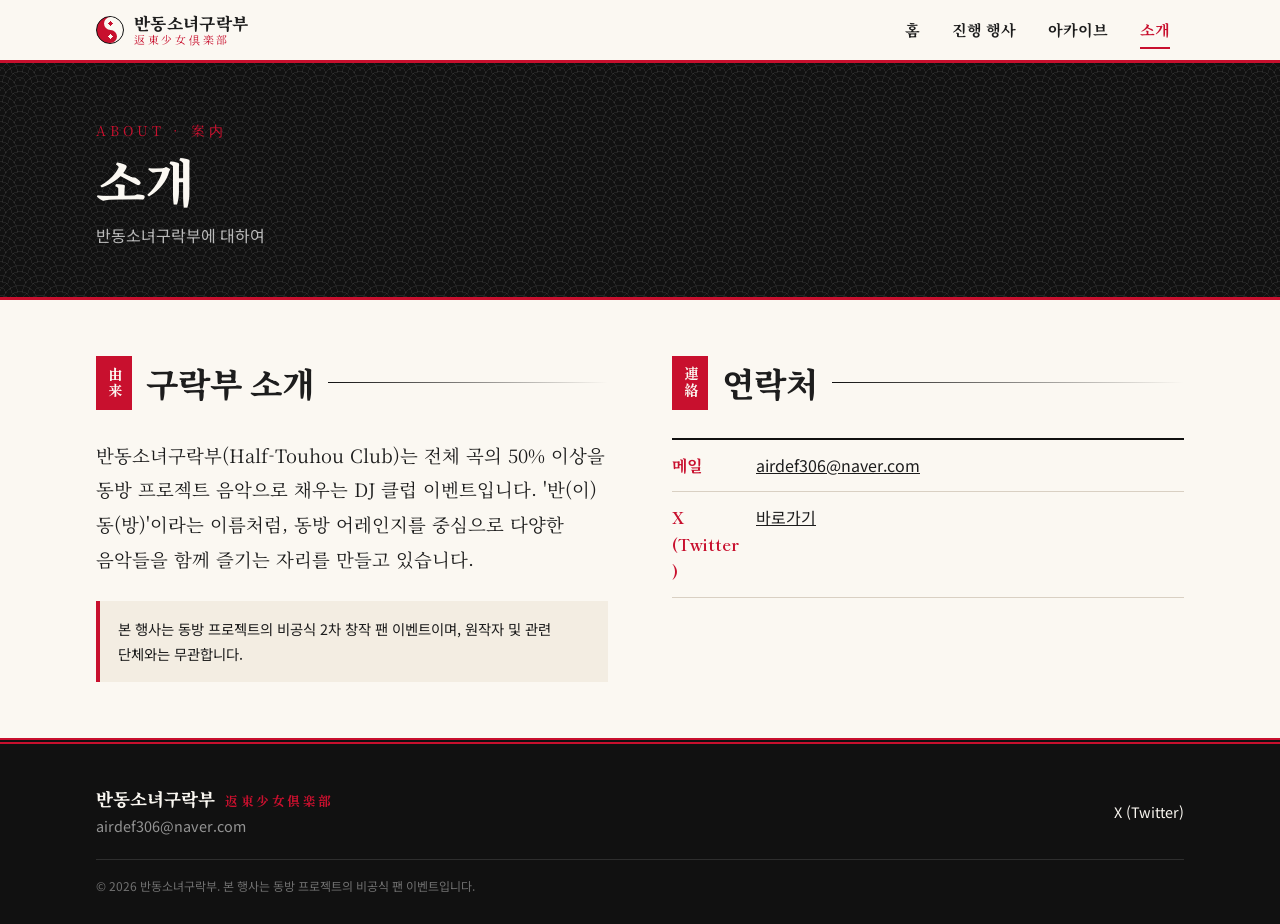
==== about.html @ 6b5e384d "[반동소녀][Initialize] 웹 기반 기초 뼈대 커밋" ====
<!doctype html>
<html lang="ko">
<head>
  <meta charset="utf-8">
  <meta name="viewport" content="width=device-width, initial-scale=1">
  <title>소개 | 반동소녀구락부</title>
  <meta name="description" content="반동소녀구락부 소개 및 연락처">
  <meta name="theme-color" content="#c8102e">
  <link rel="preconnect" href="https://fonts.googleapis.com">
  <link rel="preconnect" href="https://fonts.gstatic.com" crossorigin>
  <link href="https://fonts.googleapis.com/css2?family=Noto+Sans+KR:wght@400;700&family=Noto+Serif+KR:wght@400;700;900&family=Shippori+Mincho:wght@500;700;800&display=swap" rel="stylesheet">
  <link rel="stylesheet" href="assets/css/style.css">
</head>
<body data-page="about">
  <header id="site-header"></header>

  <main>
    <header class="page-hero pattern-waves">
      <div class="container">
        <p class="page-hero__label">ABOUT · 案内</p>
        <h1 class="page-hero__title">소개</h1>
        <p class="page-hero__sub">반동소녀구락부에 대하여</p>
      </div>
    </header>

    <div class="container section">
      <div class="about-grid">
        <section>
          <div class="section-head">
            <span class="section-head__label">由来</span>
            <h2 class="section-head__title">구락부 소개</h2>
          </div>
          <p id="about-desc" class="lead"></p>
          <p class="notice">본 행사는 동방 프로젝트의 비공식 2차 창작 팬 이벤트이며, 원작자 및 관련 단체와는 무관합니다.</p>
        </section>

        <section>
          <div class="section-head">
            <span class="section-head__label">連絡</span>
            <h2 class="section-head__title">연락처</h2>
          </div>
          <div id="about-contact"></div>
        </section>
      </div>
    </div>
  </main>

  <footer id="site-footer"></footer>

  <script src="assets/js/main.js"></script>
</body>
</html>
---- assets/css/style.css ----
/* ============================================================
 * 반동소녀구락부 — 기본 스타일
 * 컨셉: 무녀복의 홍백(紅白) + 먹색(墨), 부적(お札)·청해파(青海波) 모티프
 * 모바일 우선(mobile-first)으로 작성
 * ============================================================ */

:root {
  /* 색상 */
  --red: #c8102e;        /* 주홍 — 메인 */
  --red-deep: #8f0b1f;   /* 진홍 — hover / 강조 */
  --white: #fbf8f2;      /* 화지(和紙) 느낌의 흰색 */
  --paper: #f3ede2;      /* 보조 배경 */
  --black: #111111;      /* 먹색 */
  --ink: #1d1d1d;        /* 본문 텍스트 */
  --muted: #6b6560;
  --line: #d9d0c3;

  /* 타이포 */
  --font-serif: "Shippori Mincho", "Noto Serif KR", "Noto Serif JP", serif;
  --font-sans: "Noto Sans KR", "Apple SD Gothic Neo", "Malgun Gothic", sans-serif;

  /* 레이아웃 */
  --container: 1120px;
  --gutter: 16px;
  --header-h: 60px;
  --radius: 2px;
}

/* ---------- Reset ---------- */
*, *::before, *::after { box-sizing: border-box; }
html { -webkit-text-size-adjust: 100%; scroll-behavior: smooth; scroll-padding-top: var(--header-h); }
body {
  margin: 0;
  background: var(--white);
  color: var(--ink);
  font-family: var(--font-sans);
  font-size: 16px;
  line-height: 1.7;
  word-break: keep-all;
  overflow-wrap: break-word;
}
img { max-width: 100%; display: block; }
a { color: inherit; }
h1, h2, h3, p, ul, ol, dl, dd { margin: 0; }
ul, ol { padding: 0; list-style: none; }
body.nav-open { overflow: hidden; }

:focus-visible { outline: 2px solid var(--red); outline-offset: 3px; }

.container { width: 100%; max-width: var(--container); margin: 0 auto; padding: 0 var(--gutter); }
.section { padding-block: 56px; }
.muted { color: var(--muted); font-size: 0.9em; }
.empty { padding: 40px 16px; text-align: center; color: var(--muted); border: 1px dashed var(--line); }

/* 청해파(물결) 패턴 — 어두운 배경 위에 사용 */
.pattern-waves {
  background-color: var(--black);
  background-image:
    repeating-radial-gradient(circle at 50% 100%, transparent 0 5px, rgba(255,255,255,.07) 5px 6px),
    repeating-radial-gradient(circle at 50% 100%, transparent 0 5px, rgba(255,255,255,.07) 5px 6px);
  background-size: 40px 20px;
  background-position: 0 0, 20px 10px;
}

/* ---------- Header ---------- */
.site-header {
  position: sticky; top: 0; z-index: 100;
  background: var(--white);
  border-bottom: 3px solid var(--red);
}
.site-header__inner { display: flex; align-items: center; justify-content: space-between; height: var(--header-h); }

.logo { display: flex; align-items: center; gap: 10px; text-decoration: none; }
.logo__mark { /* 작은 음양옥 */
  width: 28px; height: 28px; border-radius: 50%; flex: none;
  border: 1.5px solid var(--black);
  background: linear-gradient(to right, var(--red) 50%, var(--white) 50%);
  position: relative;
}
.logo__mark::before, .logo__mark::after {
  content: ""; position: absolute; left: 25%; width: 50%; height: 50%; border-radius: 50%;
}
.logo__mark::before { top: 0; background: radial-gradient(circle, var(--red) 0 22%, var(--white) 24%); }
.logo__mark::after { bottom: 0; background: radial-gradient(circle, var(--white) 0 22%, var(--red) 24%); }
.logo__text { display: flex; flex-direction: column; line-height: 1.15; }
.logo__ko { font-family: var(--font-serif); font-weight: 800; font-size: 1.05rem; letter-spacing: .02em; }
.logo__ja { font-family: var(--font-serif); font-size: .68rem; color: var(--red); letter-spacing: .25em; }

.nav-toggle {
  width: 44px; height: 44px; padding: 10px; border: 0; background: none; cursor: pointer;
  display: flex; flex-direction: column; justify-content: center; gap: 5px;
}
.nav-toggle span { display: block; height: 2px; background: var(--black); transition: transform .2s, opacity .2s; }
.nav-toggle[aria-expanded="true"] span:nth-child(1) { transform: translateY(7px) rotate(45deg); }
.nav-toggle[aria-expanded="true"] span:nth-child(2) { opacity: 0; }
.nav-toggle[aria-expanded="true"] span:nth-child(3) { transform: translateY(-7px) rotate(-45deg); }

.site-nav {
  position: fixed; inset: calc(var(--header-h) + 3px) 0 0 0;
  background: var(--black); color: var(--white);
  transform: translateX(100%); transition: transform .25s ease;
  visibility: hidden;
}
.site-nav.is-open { transform: none; visibility: visible; }
.site-nav ul { padding: 24px var(--gutter); }
.site-nav a {
  display: block; padding: 16px 4px; text-decoration: none;
  font-family: var(--font-serif); font-size: 1.25rem; font-weight: 700;
  border-bottom: 1px solid rgba(255,255,255,.12);
}
.site-nav a[aria-current="page"] { color: var(--red); }

@media (min-width: 768px) {
  .nav-toggle { display: none; }
  .site-nav { position: static; transform: none; visibility: visible; background: none; color: inherit; }
  .site-nav ul { display: flex; gap: 4px; padding: 0; }
  .site-nav a { padding: 8px 14px; font-size: .95rem; border: 0; position: relative; }
  .site-nav a::after {
    content: ""; position: absolute; left: 14px; right: 14px; bottom: 2px; height: 2px;
    background: var(--red); transform: scaleX(0); transition: transform .2s;
  }
  .site-nav a:hover::after, .site-nav a[aria-current="page"]::after { transform: scaleX(1); }
  .site-nav a[aria-current="page"] { color: var(--red); }
}

/* ---------- Hero (홈) ---------- */
.hero { position: relative; color: var(--white); overflow: hidden; }
.hero__inner {
  position: relative; display: grid; gap: 32px; align-items: center;
  min-height: min(calc(100svh - var(--header-h) - 3px), 760px); padding: 48px var(--gutter);
}
.hero__copy { position: relative; z-index: 1; }
.hero__label { font-family: var(--font-serif); color: var(--red); letter-spacing: .3em; font-size: .85rem; margin-bottom: 12px; }
.hero__title {
  font-family: var(--font-serif); font-weight: 800; line-height: 1.15;
  font-size: clamp(2.4rem, 10vw, 5rem); letter-spacing: -.01em;
}
.hero__title em { font-style: normal; color: var(--red); }
.hero__tagline { margin-top: 16px; color: rgba(255,255,255,.75); font-size: 1rem; }
.hero .btn-row { margin-top: 28px; }

/* 세로쓰기 일본어 표기 */
.hero__vertical {
  position: absolute; top: 24px; right: var(--gutter);
  writing-mode: vertical-rl; font-family: var(--font-serif);
  font-size: clamp(1rem, 3.5vw, 1.6rem); letter-spacing: .5em; color: rgba(255,255,255,.3);
}

/* 음양옥 */
.orb {
  justify-self: center; width: min(64vw, 340px); aspect-ratio: 1; border-radius: 50%;
  background: linear-gradient(to right, var(--red) 50%, var(--white) 50%);
  position: relative; box-shadow: 0 0 0 6px var(--black), 0 0 0 8px var(--red), 0 0 80px rgba(200,16,46,.45);
  animation: spin 24s linear infinite;
}
.orb::before, .orb::after { content: ""; position: absolute; left: 25%; width: 50%; height: 50%; border-radius: 50%; }
.orb::before { top: 0; background: radial-gradient(circle, var(--red) 0 18%, var(--white) 19%); }
.orb::after { bottom: 0; background: radial-gradient(circle, var(--white) 0 18%, var(--red) 19%); }
@keyframes spin { to { transform: rotate(360deg); } }
@media (prefers-reduced-motion: reduce) { .orb { animation: none; } html { scroll-behavior: auto; } }

@media (min-width: 900px) {
  .hero__inner { grid-template-columns: 1.2fr 1fr; max-width: var(--container); margin: 0 auto; min-height: 640px; }
  .hero__vertical { top: 48px; }
  .orb { order: 2; }
}

/* ---------- 페이지 상단 (서브 페이지) ---------- */
.page-hero { color: var(--white); padding: 56px 0 48px; border-bottom: 3px solid var(--red); }
.page-hero { background-color: var(--black); }
.page-hero__label { font-family: var(--font-serif); color: var(--red); letter-spacing: .3em; font-size: .85rem; }
.page-hero__title { font-family: var(--font-serif); font-weight: 800; font-size: clamp(1.9rem, 7vw, 3.2rem); line-height: 1.2; margin-top: 8px; }
.page-hero__sub { color: rgba(255,255,255,.7); margin-top: 10px; }

/* ---------- 섹션 제목 (스펠카드 선언 느낌) ---------- */
.section-head { display: flex; align-items: center; gap: 14px; margin-bottom: 28px; }
.section-head__label {
  flex: none; writing-mode: vertical-rl; font-family: var(--font-serif); font-weight: 700;
  background: var(--red); color: var(--white); padding: 10px 6px; letter-spacing: .2em; font-size: .9rem;
}
.section-head__title { font-family: var(--font-serif); font-weight: 800; font-size: clamp(1.5rem, 5vw, 2.1rem); line-height: 1.3; }
.section-head::after { content: ""; flex: 1; height: 1px; background: linear-gradient(to right, var(--black), transparent); }
.section-head__more { flex: none; order: 3; font-size: .9rem; color: var(--red); text-decoration: none; font-weight: 700; }

/* ---------- 버튼 / 뱃지 / 칩 ---------- */
.btn-row { display: flex; flex-wrap: wrap; gap: 10px; margin-top: 24px; }
.btn {
  display: inline-flex; align-items: center; justify-content: center; min-height: 46px; padding: 0 22px;
  border: 2px solid currentColor; border-radius: var(--radius); background: transparent;
  font-weight: 700; text-decoration: none; letter-spacing: .03em; cursor: pointer; transition: background .15s, color .15s;
}
.btn:hover { background: var(--black); color: var(--white); border-color: var(--black); }
.btn--primary { background: var(--red); border-color: var(--red); color: var(--white); }
.btn--primary:hover { background: var(--red-deep); border-color: var(--red-deep); }
.hero .btn:not(.btn--primary):hover { background: var(--white); color: var(--black); border-color: var(--white); }

.badge {
  display: inline-block; padding: 2px 10px; font-size: .72rem; font-weight: 700; letter-spacing: .1em;
  border: 1px solid var(--muted); color: var(--muted);
}
.badge--live { border-color: var(--red); background: var(--red); color: var(--white); }

.filter { display: flex; flex-wrap: wrap; gap: 8px; margin-bottom: 28px; }
.chip {
  min-height: 38px; padding: 0 16px; border: 1px solid var(--black); background: var(--white);
  font: inherit; font-size: .9rem; cursor: pointer; border-radius: 999px;
}
.chip[aria-pressed="true"] { background: var(--black); color: var(--white); }

/* ---------- 포스터 자리표시 ---------- */
.poster { width: 100%; aspect-ratio: 1 / 1.414; object-fit: cover; background: var(--paper); }
.poster--empty {
  display: flex; flex-direction: column; align-items: center; justify-content: center; gap: 6px;
  color: var(--white); position: relative; overflow: hidden;
  background:
    radial-gradient(circle at 50% 42%, var(--red) 0 22%, transparent 22.5%),
    var(--black);
}
.poster--empty::before { /* 안쪽 테두리 */
  content: ""; position: absolute; inset: 10px; border: 1px solid rgba(255,255,255,.35);
}
.poster__vol { font-family: var(--font-serif); font-weight: 800; font-size: 1.6rem; position: relative; margin-top: 40%; }
.poster__note { font-size: .7rem; letter-spacing: .4em; color: rgba(255,255,255,.5); position: relative; }

/* ---------- 부적(お札) 카드 ---------- */
.card-grid { display: grid; gap: 20px; grid-template-columns: 1fr; }
@media (min-width: 600px) { .card-grid { grid-template-columns: repeat(2, 1fr); } }
@media (min-width: 960px) { .card-grid { grid-template-columns: repeat(3, 1fr); } }

.ofuda-card {
  display: flex; text-decoration: none; background: #fff; border: 1px solid var(--line);
  transition: transform .2s, box-shadow .2s;
}
.ofuda-card:hover { transform: translateY(-3px); box-shadow: 6px 6px 0 var(--red); }
.ofuda-card__strip {
  flex: none; width: 34px; writing-mode: vertical-rl; text-align: center;
  background: var(--red); color: var(--white); font-family: var(--font-serif); font-weight: 700;
  letter-spacing: .3em; padding: 14px 0; font-size: .9rem;
}
.ofuda-card__body { flex: 1; min-width: 0; }
.ofuda-card__body .poster--card { aspect-ratio: 16 / 10; }
.ofuda-card__body .poster--card .poster__vol { margin-top: 0; }
.ofuda-card__meta { padding: 16px; }
.ofuda-card__title { font-family: var(--font-serif); font-weight: 800; font-size: 1.15rem; margin-top: 8px; line-height: 1.35; }
.ofuda-card__sub { color: var(--muted); font-size: .9rem; }
.ofuda-card__date { margin-top: 10px; font-size: .85rem; border-top: 1px dashed var(--line); padding-top: 10px; }

/* ---------- 진행 행사 (feature) ---------- */
.feature { display: grid; gap: 24px; }
.feature .poster--feature { max-width: 420px; margin: 0 auto; box-shadow: 10px 10px 0 var(--red); }
.feature__title { font-family: var(--font-serif); font-weight: 800; font-size: clamp(1.6rem, 6vw, 2.4rem); margin-top: 10px; line-height: 1.25; }
.feature__sub { color: var(--muted); margin-bottom: 20px; }
@media (min-width: 860px) {
  .feature { grid-template-columns: 380px 1fr; gap: 48px; align-items: center; }
}

/* ---------- 정보 목록 ---------- */
.info-list { border-top: 2px solid var(--black); }
.info-list__row { display: grid; grid-template-columns: 72px 1fr; gap: 12px; padding: 12px 0; border-bottom: 1px solid var(--line); }
.info-list dt { font-weight: 700; color: var(--red); font-family: var(--font-serif); }

/* ---------- 상세 페이지 ---------- */
.detail { display: grid; gap: 28px; }
.detail__poster .poster { max-width: 420px; margin: 0 auto; box-shadow: 10px 10px 0 var(--red); }
.detail__desc { margin-top: 20px; }
@media (min-width: 860px) { .detail { grid-template-columns: 380px 1fr; gap: 48px; } }

.timetable { border-top: 2px solid var(--black); }
.timetable__row { display: grid; grid-template-columns: 80px 1fr; gap: 12px; padding: 14px 4px; border-bottom: 1px solid var(--line); align-items: center; }
.timetable__time { font-family: var(--font-serif); font-weight: 700; color: var(--red); font-variant-numeric: tabular-nums; }
.timetable__name { font-weight: 700; font-size: 1.05rem; }

.gallery { display: grid; grid-template-columns: repeat(2, 1fr); gap: 8px; }
@media (min-width: 768px) { .gallery { grid-template-columns: repeat(3, 1fr); } }
.gallery__item { aspect-ratio: 4 / 3; background: var(--paper); border: 1px solid var(--line); }

/* ---------- 소개 ---------- */
.about-grid { display: grid; gap: 40px; }
@media (min-width: 860px) { .about-grid { grid-template-columns: 1fr 1fr; gap: 64px; } }
.lead { font-family: var(--font-serif); font-size: 1.15rem; line-height: 1.9; }
.notice { margin-top: 24px; padding: 16px 18px; background: var(--paper); border-left: 4px solid var(--red); font-size: .9rem; }

/* ---------- 띠 배너 ---------- */
.band { padding: 40px 0; color: var(--white); text-align: center; border-top: 3px solid var(--red); border-bottom: 3px solid var(--red); }
.band__text { font-family: var(--font-serif); font-weight: 700; font-size: clamp(1.1rem, 4vw, 1.5rem); letter-spacing: .1em; }

/* ---------- Footer ---------- */
.site-footer { background: var(--black); color: var(--white); border-top: 6px double var(--red); padding: 40px 0 28px; }
.site-footer__inner { display: grid; gap: 20px; }
.site-footer__name { font-family: var(--font-serif); font-weight: 800; font-size: 1.1rem; }
.site-footer__name span { color: var(--red); font-size: .8rem; letter-spacing: .2em; margin-left: 6px; }
.site-footer .muted { color: rgba(255,255,255,.55); }
.site-footer__links { display: flex; flex-wrap: wrap; gap: 8px 20px; }
.site-footer__links a { text-decoration: none; font-size: .9rem; }
.site-footer__links a:hover { color: var(--red); }
.site-footer__copy { font-size: .75rem; color: rgba(255,255,255,.4); border-top: 1px solid rgba(255,255,255,.12); padding-top: 16px; }
@media (min-width: 768px) {
  .site-footer__inner { grid-template-columns: 1fr auto; align-items: center; }
  .site-footer__copy { grid-column: 1 / -1; }
}

/* ---------- 라인업 / 스태프 / 관련 링크 ---------- */
.timetable__name a, .credits a { text-decoration: none; border-bottom: 1px solid transparent; }
.timetable__name a:hover, .credits a:hover { color: var(--red); border-bottom-color: var(--red); }
.timetable__role { display: inline-block; margin-right: 8px; font-size: .75rem; color: var(--muted); }
.credits dt { font-family: var(--font-sans); font-size: .85rem; letter-spacing: .05em; }
.credits .info-list__row { grid-template-columns: 96px 1fr; }

.link-list { display: flex; flex-wrap: wrap; gap: 8px; }
.link-list a {
  display: inline-flex; align-items: center; min-height: 40px; padding: 0 14px;
  border: 1px solid var(--black); text-decoration: none; font-size: .9rem; background: #fff;
}
.link-list a:hover { background: var(--black); color: var(--white); }

.btn--disabled, .btn--disabled:hover {
  cursor: not-allowed; background: var(--paper); color: var(--muted); border-color: var(--line);
}
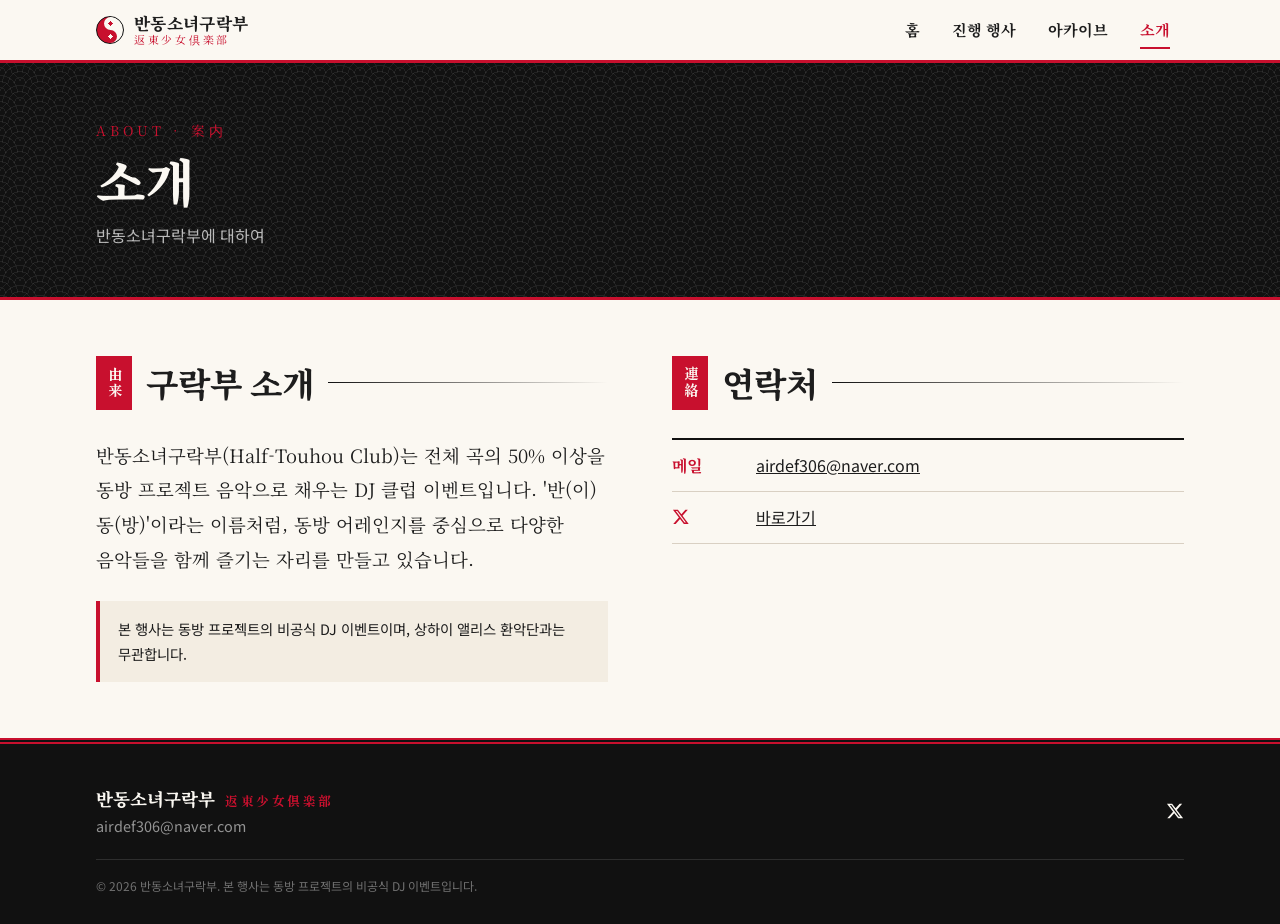
==== commit 0c5809fd: "[반동소녀][Update] 포스터 이미지 연결 및 행사 데이터·문구 정리" ====
--- a/about.html
+++ b/about.html
@@ -31,7 +31,7 @@
             <h2 class="section-head__title">구락부 소개</h2>
           </div>
           <p id="about-desc" class="lead"></p>
-          <p class="notice">본 행사는 동방 프로젝트의 비공식 2차 창작 팬 이벤트이며, 원작자 및 관련 단체와는 무관합니다.</p>
+          <p class="notice">본 행사는 동방 프로젝트의 비공식 DJ 이벤트이며, 상하이 앨리스 환악단과는 무관합니다.</p>
         </section>
 
         <section>
--- a/assets/css/style.css
+++ b/assets/css/style.css
@@ -316,3 +316,18 @@
 .btn--disabled, .btn--disabled:hover {
   cursor: not-allowed; background: var(--paper); color: var(--muted); border-color: var(--line);
 }
+
+/* ---------- 실제 포스터 이미지 ----------
+ * 포스터마다 비율이 달라(세로/정사각/가로) 상세·메인에서는 원본 비율 그대로,
+ * 카드 썸네일에서는 상단 기준으로 잘라서 표시 */
+img.poster { aspect-ratio: auto; height: auto; background: var(--black); }
+img.poster--card { aspect-ratio: 16 / 10; height: auto; object-fit: cover; object-position: top; }
+.detail__poster a { display: block; max-width: 420px; margin: 0 auto; }
+.detail__poster a .poster { transition: transform .2s; }
+.detail__poster a:hover .poster { transform: translate(-2px, -2px); }
+
+/* ---------- 연락처 ---------- */
+.contact-list dt { white-space: nowrap; display: flex; align-items: center; }
+.icon { width: 1.1em; height: 1.1em; fill: currentColor; flex: none; }
+.site-footer__links a { display: inline-flex; align-items: center; min-height: 32px; }
+.site-footer__links .icon { width: 1.25em; height: 1.25em; }
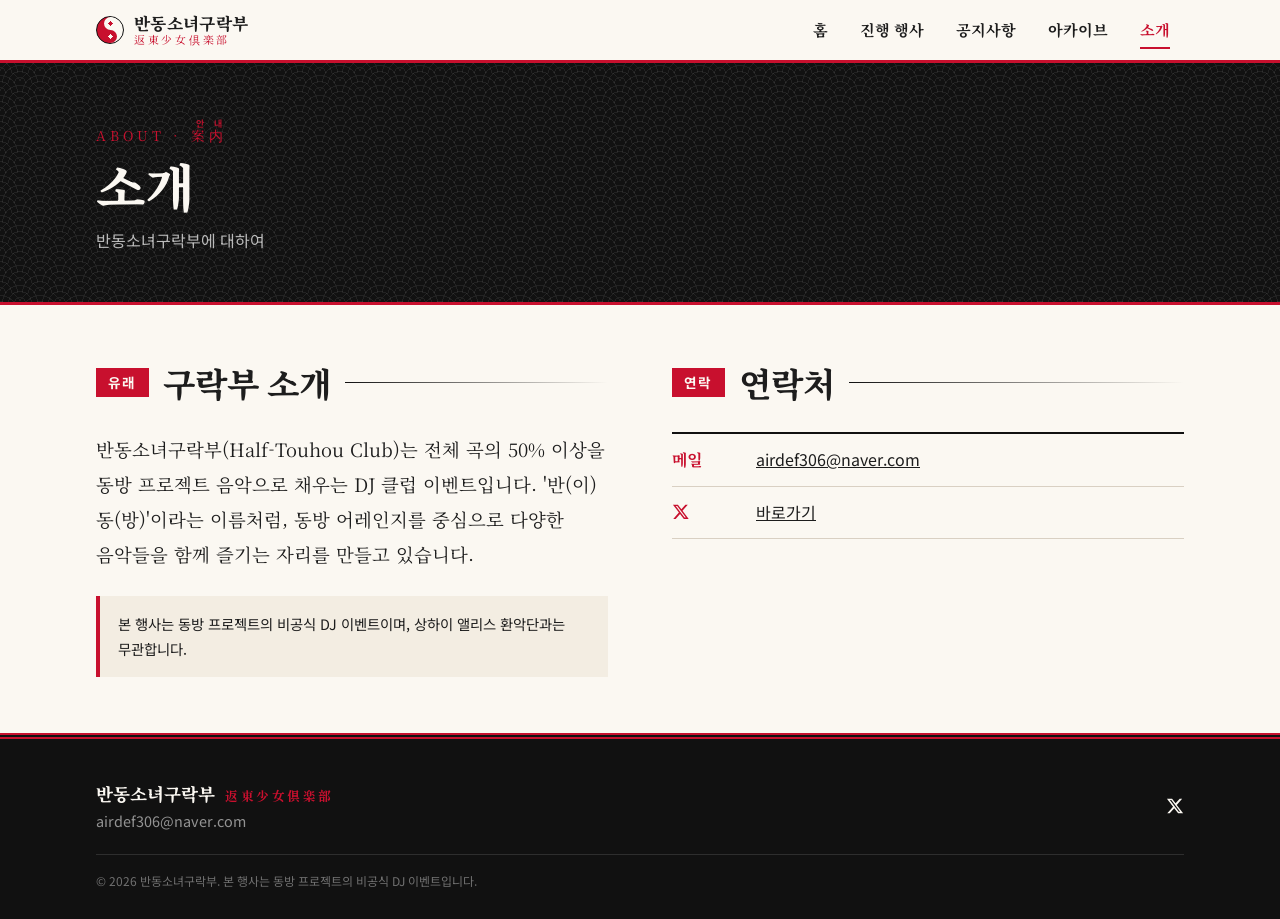
==== commit a769cd39: "[반동소녀][Update] 공지사항 카테고리 신설 및 라벨·문구 정리" ====
--- a/about.html
+++ b/about.html
@@ -17,7 +17,7 @@
   <main>
     <header class="page-hero pattern-waves">
       <div class="container">
-        <p class="page-hero__label">ABOUT · 案内</p>
+        <p class="page-hero__label">ABOUT · <ruby>案<rt>안</rt>内<rt>내</rt></ruby></p>
         <h1 class="page-hero__title">소개</h1>
         <p class="page-hero__sub">반동소녀구락부에 대하여</p>
       </div>
@@ -27,7 +27,7 @@
       <div class="about-grid">
         <section>
           <div class="section-head">
-            <span class="section-head__label">由来</span>
+            <span class="section-head__label">유래</span>
             <h2 class="section-head__title">구락부 소개</h2>
           </div>
           <p id="about-desc" class="lead"></p>
@@ -36,7 +36,7 @@
 
         <section>
           <div class="section-head">
-            <span class="section-head__label">連絡</span>
+            <span class="section-head__label">연락</span>
             <h2 class="section-head__title">연락처</h2>
           </div>
           <div id="about-contact"></div>
--- a/assets/css/style.css
+++ b/assets/css/style.css
@@ -175,8 +175,8 @@
 /* ---------- 섹션 제목 (스펠카드 선언 느낌) ---------- */
 .section-head { display: flex; align-items: center; gap: 14px; margin-bottom: 28px; }
 .section-head__label {
-  flex: none; writing-mode: vertical-rl; font-family: var(--font-serif); font-weight: 700;
-  background: var(--red); color: var(--white); padding: 10px 6px; letter-spacing: .2em; font-size: .9rem;
+  flex: none; font-family: var(--font-sans); font-weight: 700; line-height: 1;
+  background: var(--red); color: var(--white); padding: 8px 12px; letter-spacing: .1em; font-size: .85rem;
 }
 .section-head__title { font-family: var(--font-serif); font-weight: 800; font-size: clamp(1.5rem, 5vw, 2.1rem); line-height: 1.3; }
 .section-head::after { content: ""; flex: 1; height: 1px; background: linear-gradient(to right, var(--black), transparent); }
@@ -228,14 +228,13 @@
 @media (min-width: 960px) { .card-grid { grid-template-columns: repeat(3, 1fr); } }
 
 .ofuda-card {
-  display: flex; text-decoration: none; background: #fff; border: 1px solid var(--line);
+  display: flex; flex-direction: column; text-decoration: none; background: #fff; border: 1px solid var(--line);
   transition: transform .2s, box-shadow .2s;
 }
 .ofuda-card:hover { transform: translateY(-3px); box-shadow: 6px 6px 0 var(--red); }
 .ofuda-card__strip {
-  flex: none; width: 34px; writing-mode: vertical-rl; text-align: center;
-  background: var(--red); color: var(--white); font-family: var(--font-serif); font-weight: 700;
-  letter-spacing: .3em; padding: 14px 0; font-size: .9rem;
+  flex: none; background: var(--red); color: var(--white); font-family: var(--font-sans); font-weight: 700;
+  letter-spacing: .1em; padding: 7px 14px; font-size: .85rem; line-height: 1.2;
 }
 .ofuda-card__body { flex: 1; min-width: 0; }
 .ofuda-card__body .poster--card { aspect-ratio: 16 / 10; }
@@ -331,3 +330,37 @@
 .icon { width: 1.1em; height: 1.1em; fill: currentColor; flex: none; }
 .site-footer__links a { display: inline-flex; align-items: center; min-height: 32px; }
 .site-footer__links .icon { width: 1.25em; height: 1.25em; }
+
+/* ---------- 한자 라벨의 한글 독음 (루비) ---------- */
+ruby { ruby-position: over; }
+rt {
+  font-family: var(--font-sans); font-size: max(.55em, 9px); font-weight: 700;
+  letter-spacing: 0; opacity: .85;
+}
+.band__sub { margin-top: 8px; font-size: clamp(.85rem, 3vw, 1rem); letter-spacing: .2em; color: rgba(255,255,255,.65); }
+
+/* ---------- 공지사항 ---------- */
+.notice-section { padding-top: 0; }
+.notice-preview, .notice-list { border-top: 2px solid var(--black); }
+.notice-preview a, .notice-item summary {
+  display: flex; flex-wrap: wrap; align-items: center; gap: 4px 12px;
+  padding: 14px 4px; text-decoration: none; border-bottom: 1px solid var(--line);
+}
+.notice-preview a:hover .notice-item__title, .notice-item summary:hover .notice-item__title { color: var(--red); }
+.notice-item__date { flex: none; font-size: .85rem; color: var(--muted); font-variant-numeric: tabular-nums; }
+.notice-item__title { flex: 1 1 100%; font-weight: 700; }
+@media (min-width: 600px) { .notice-item__title { flex-basis: 0; } }
+
+.notice-item summary { cursor: pointer; list-style: none; position: relative; padding-right: 28px; }
+.notice-item summary::-webkit-details-marker { display: none; }
+.notice-item summary::after {
+  content: "+"; position: absolute; right: 6px; top: 50%; transform: translateY(-50%);
+  font-size: 1.2rem; color: var(--red); font-weight: 700;
+}
+.notice-item[open] summary::after { content: "−"; }
+.notice-item__body { padding: 16px 4px 20px; border-bottom: 1px solid var(--line); }
+.notice-item__body p + p { margin-top: 6px; }
+.notice-item__body .link-list { margin-top: 16px; }
+.notice-item__images { margin-top: 16px; display: grid; gap: 10px; }
+.notice-item__images a { display: block; max-width: 560px; border: 1px solid var(--line); }
+.notice-item__images img { width: 100%; height: auto; }
